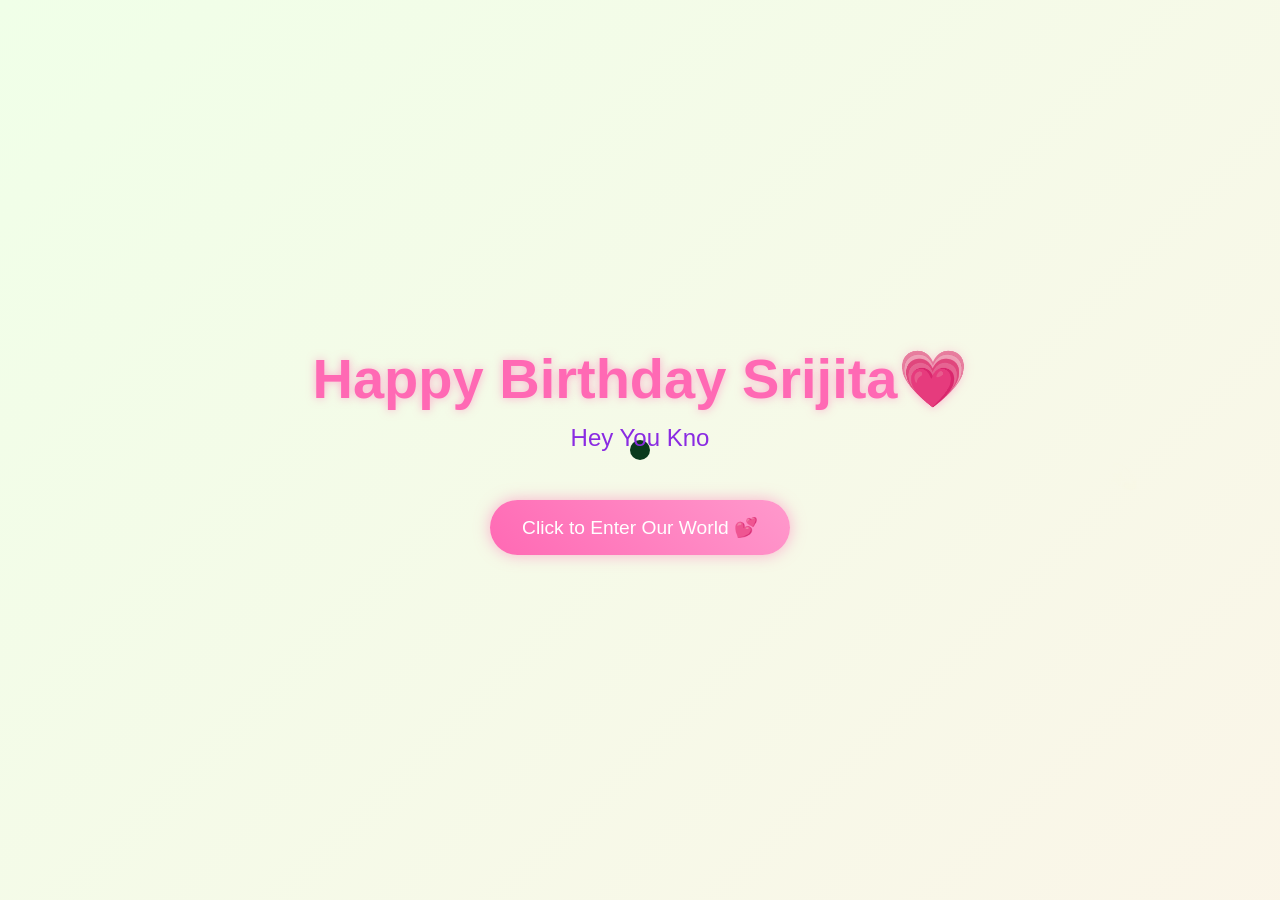
==== world.html @ 7fe4ae65 "Initial birthday project upload" ====
<!DOCTYPE html>
<html lang="en">
<head>
    <meta charset="UTF-8">
    <meta name="viewport" content="width=device-width, initial-scale=1.0">
    <title>Happy Birthday</title>
    <script src="https://cdnjs.cloudflare.com/ajax/libs/gsap/3.12.2/gsap.min.js"></script>
    <link rel="stylesheet" href="world.css">
    
</head>
<body>
    <div class="cursor"></div>
    <div class="container">
        <h1>Happy Birthday Srijita💗</h1>
        <div class="greeting"></div>
        <button class="cta-button">Click to Enter Our World 💕</button>
    </div>

    <script src="world.js">
        
    </script>
</body>
</html>
---- world.css ----
* {
    margin: 0;
    padding: 0;
    box-sizing: border-box;
    cursor: none;
}

body {
    min-height: 100vh;
    display: flex;
    flex-direction: column;
    align-items: center;
    justify-content: center;
    background: linear-gradient(-45deg, #fee9f7, #e8f5fe, #fef2e8, #f0ffe8);
    background-size: 400% 400%;
    animation: gradientBG 15s ease infinite;
    font-family: 'Arial Rounded MT Bold', Arial, sans-serif;
    overflow: hidden;
    position: relative;
}

.cursor {
    width: 20px;
    height: 20px;
    background: pink;
    border-radius: 50%;
    position: fixed;
    pointer-events: none;
    mix-blend-mode: difference;
    transition: transform 0.2s;
}

.container {
    text-align: center;
    z-index: 1;
}

h1 {
    font-size: 3.5rem;
    color: #ff69b4;
    text-shadow: 0 0 10px rgba(255, 105, 180, 0.5);
    margin-bottom: 2rem;
    opacity: 0;
}

.greeting {
    font-size: 1.5rem;
    color: #8a2be2;
    margin-bottom: 3rem;
    min-height: 2em;
}

.cta-button {
    padding: 1rem 2rem;
    font-size: 1.2rem;
    background: linear-gradient(45deg, #ff69b4, #ff99cc);
    border: none;
    border-radius: 50px;
    color: white;
    cursor: pointer;
    box-shadow: 0 0 15px rgba(255, 105, 180, 0.5);
    transition: transform 0.3s, box-shadow 0.3s;
    opacity: 0;
}

.cta-button:hover {
    transform: scale(1.1);
    box-shadow: 0 0 25px rgba(255, 105, 180, 0.7);
}

.floating {
    position: absolute;
    pointer-events: none;
    opacity: 0;
}

@keyframes gradientBG {
    0% { background-position: 0% 50%; }
    50% { background-position: 100% 50%; }
    100% { background-position: 0% 50%; }
}

@media (max-width: 768px) {
    h1 { font-size: 2rem; }
    .greeting { font-size: 1.2rem; }
    .cta-button { font-size: 1rem; }
}
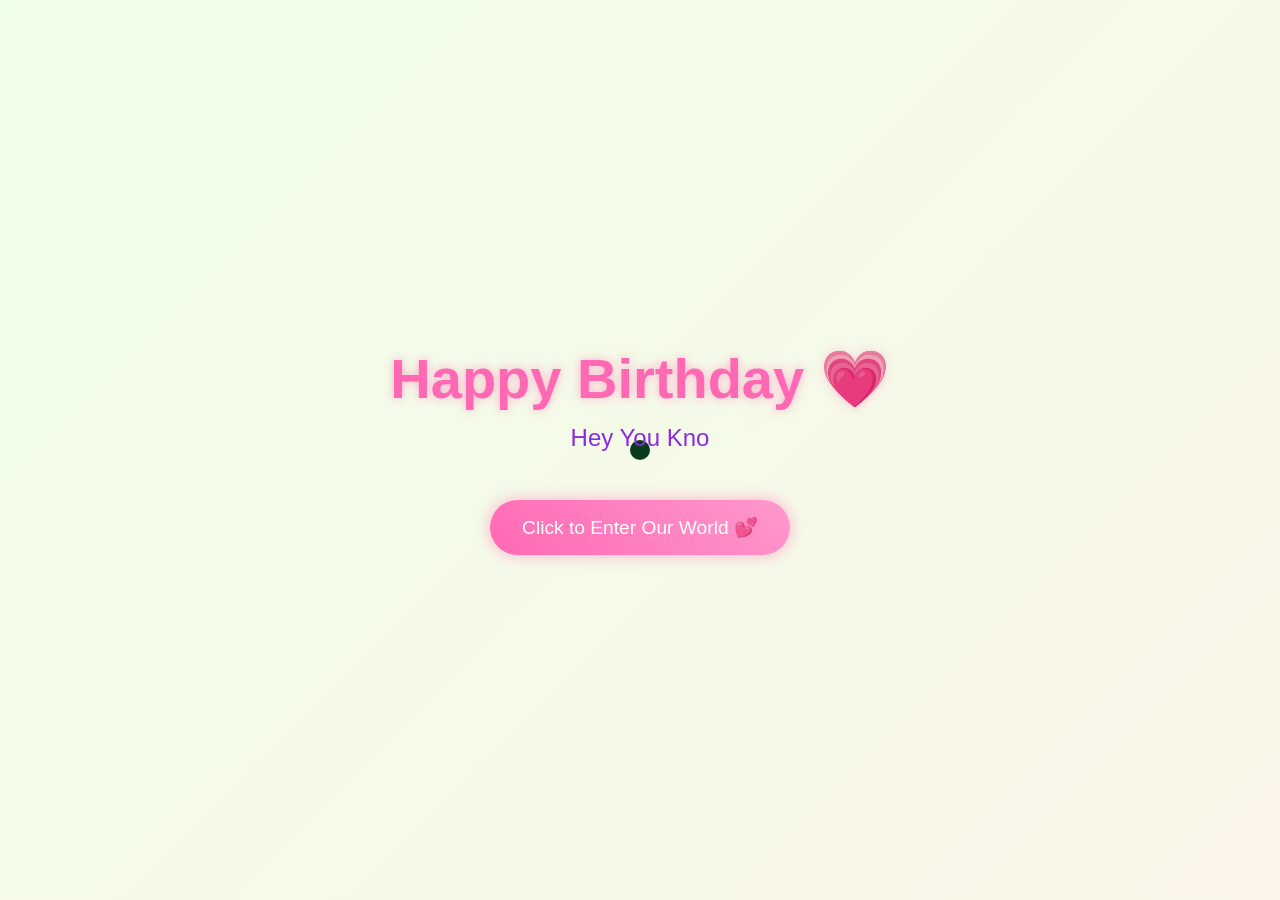
==== commit 47858746: "Remove name from birthday greeting" ====
--- a/world.html
+++ b/world.html
@@ -11,7 +11,7 @@
 <body>
     <div class="cursor"></div>
     <div class="container">
-        <h1>Happy Birthday Srijita💗</h1>
+        <h1>Happy Birthday 💗</h1>
         <div class="greeting"></div>
         <button class="cta-button">Click to Enter Our World 💕</button>
     </div>
@@ -20,4 +20,4 @@
         
     </script>
 </body>
-</html>+</html>
